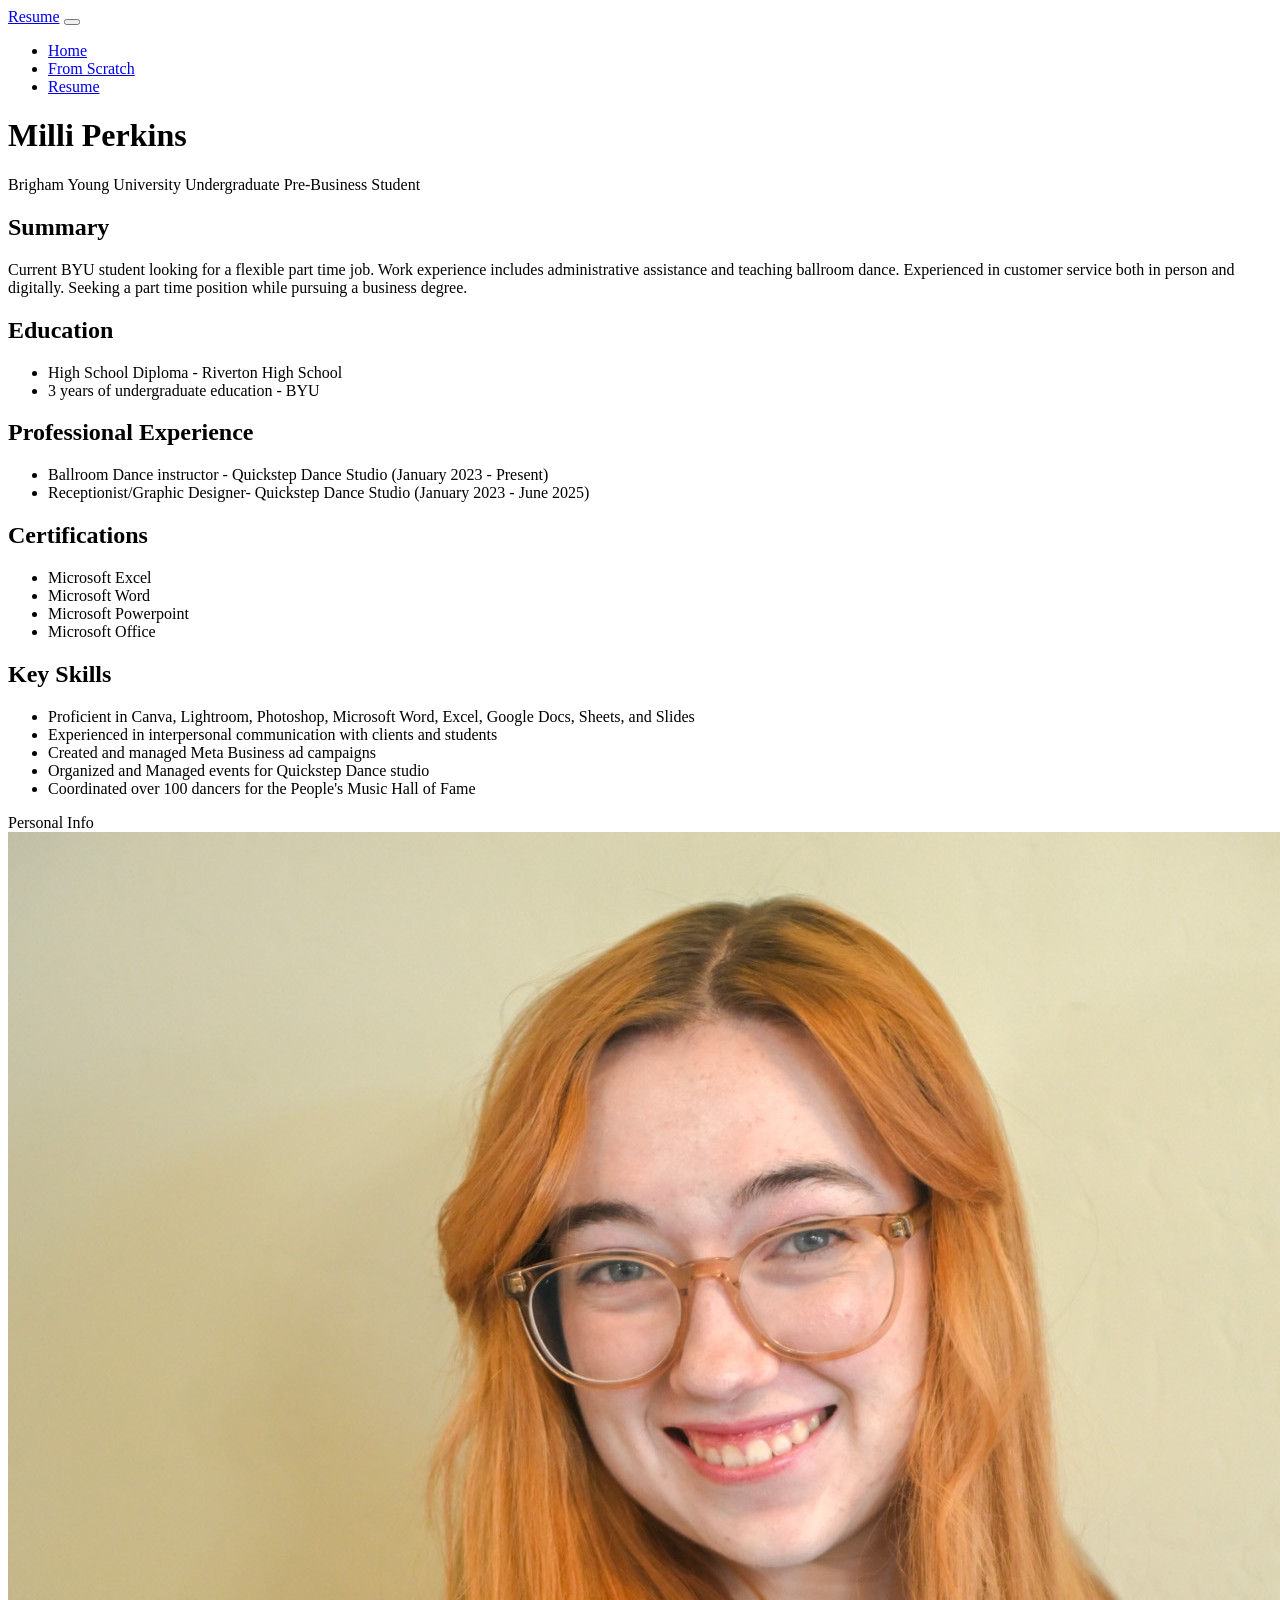
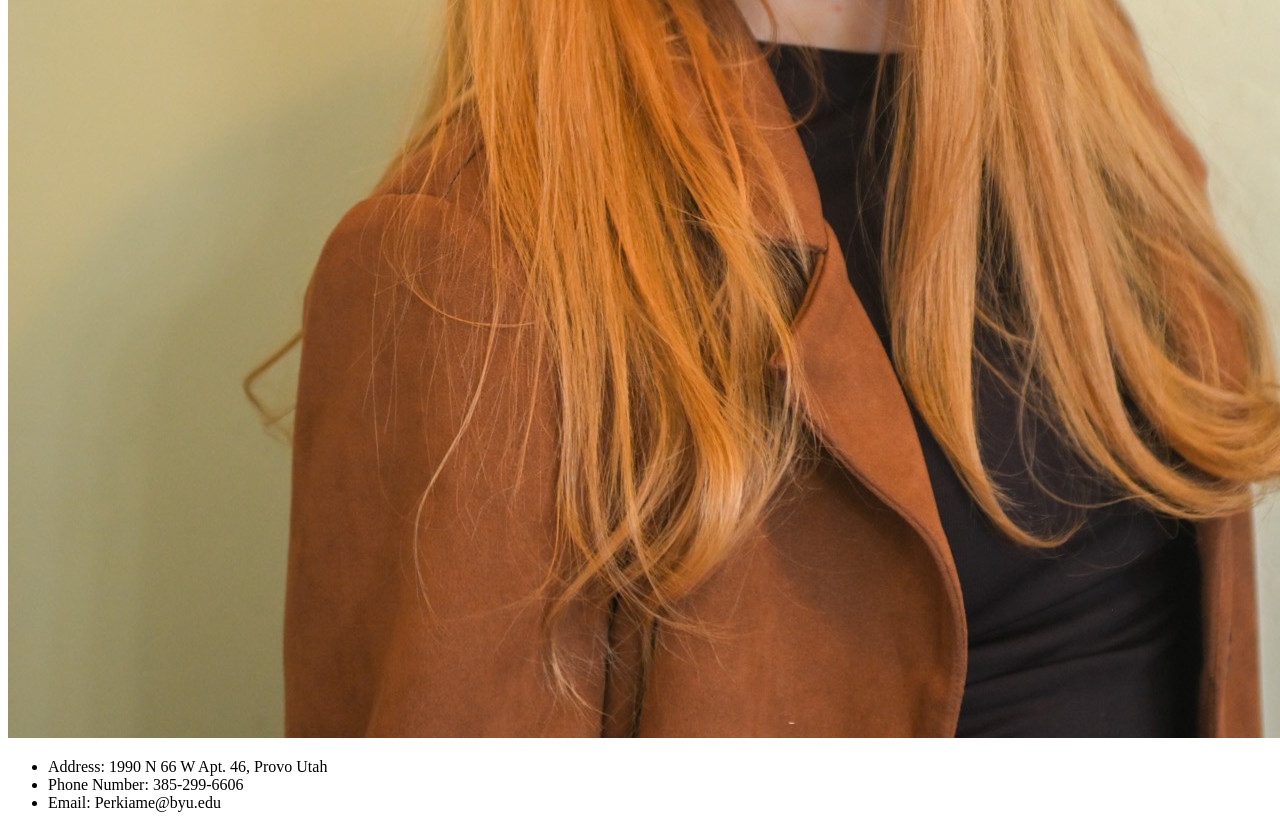
==== Html/Resume.html @ 8f8da2d8 "Add files via upload" ====
<!DOCTYPE html>
<html lang="en">
    <head>
        <meta charset="utf-8" />
        <meta name="viewport" content="width=device-width, initial-scale=1, shrink-to-fit=no" />
        <meta name="description" content="" />
        <meta name="author" content="" />
        <title>Resume</title>
        <!-- Favicon-->
        <link rel="icon" type="image/x-icon" href="assets/favicon.ico" />
        <!-- Core theme CSS (includes Bootstrap)-->
        <link href="../ResumeBootstrap/css/styles.css" rel="stylesheet" />
    </head>
    <body>
        <!-- Responsive navbar-->
        <nav class="navbar navbar-expand-lg navbar-dark bg-dark">
            <div class="container">
                <a class="navbar-brand" href="#!">Resume</a>
                <button class="navbar-toggler" type="button" data-bs-toggle="collapse" data-bs-target="#navbarSupportedContent" aria-controls="navbarSupportedContent" aria-expanded="false" aria-label="Toggle navigation"><span class="navbar-toggler-icon"></span></button>
                <div class="collapse navbar-collapse" id="navbarSupportedContent">
                    <ul class="navbar-nav ms-auto mb-2 mb-lg-0">
                        <li class="nav-item"><a class="nav-link" href="../index.html">Home</a></li>
                        <li class="nav-item"><a class="nav-link" href="FromScatch.html">From Scratch</a></li>
                        <li class="nav-item"><a class="nav-link active" aria-current="page" href="#">Resume</a></li>
                    </ul>
                </div>
            </div>
        </nav>
        <!-- Page header with logo and tagline-->
        <header class="py-5 bg-light border-bottom mb-4">
            <div class="container">
                <div class="text-center my-5">
                    <h1 class="fw-bolder">Milli Perkins</h1>
                    <p class="lead mb-0">Brigham Young University Undergraduate Pre-Business Student</p>
                </div>
            </div>
        </header>
        <!-- Page content-->
        <div class="container">
            <div class="row">
                <!-- Blog entries-->
                <div class="col-lg-8">
                    <!-- Featured blog post-->
                    <div class="card mb-4">
                       <div class="card-body">
                            <h2 class="card-title">Summary</h2>
                            <p class="card-text">Current BYU student looking for a flexible part time job. Work experience includes administrative assistance and teaching ballroom dance. Experienced in customer service both in person and digitally. Seeking a part time position while pursuing a business degree.</p>
                        </div>
                    </div>
                    <!-- Nested row for non-featured blog posts-->
                    <div class="row">
                        <div class="col-lg-6">
                            <!-- Blog post-->
                            <div class="card mb-4">
                                <div class="card-body">
                                    <h2 class="card-title h4">Education</h2>
                                    <p class="card-text">
                                        <ul>
                                            <li>High School Diploma - Riverton High School</li>
                                            <li>3 years of undergraduate education - BYU</li>
                                        </ul>
                                    </p>
                                </div>
                            </div>
                            <!-- Blog post-->
                            <div class="card mb-4">
                                <div class="card-body">
                                    <h2 class="card-title h4">Professional Experience</h2>
                                    <p class="card-text">
                                        <ul>
                                            <li>Ballroom Dance instructor - Quickstep Dance Studio (January 2023 - Present)</li>
                                            <li>Receptionist/Graphic Designer- Quickstep Dance Studio (January 2023 - June 2025)</li>
                                        </ul>
                                    </p>
                                </div>
                            </div>
                        </div>
                        <div class="col-lg-6">
                            <!-- Blog post-->
                            <div class="card mb-4">
                                <div class="card-body">
                                    <h2 class="card-title h4">Certifications</h2>
                                    <p class="card-text">
                                        <ul>
                                            <li>Microsoft Excel</li>
                                            <li>Microsoft Word</li>
                                            <li>Microsoft Powerpoint</li>
                                            <li>Microsoft Office</li>
                                        </ul>
                                    </p>
                                 </div>
                            </div>
                            <!-- Blog post-->
                            <div class="card mb-4">
                                <div class="card-body">
                                    <h2 class="card-title h4">Key Skills</h2>
                                     <p class="card-text">
                                        <ul>
                                            <li>Proficient in Canva, Lightroom, Photoshop, Microsoft Word, Excel, Google Docs, Sheets, and Slides</li>
                                            <li>Experienced in interpersonal communication with clients and students </li>
                                            <li>Created and managed Meta Business ad campaigns</li>
                                            <li>Organized and Managed events for Quickstep Dance studio</li>
                                            <li>Coordinated over 100 dancers for the People's Music Hall of Fame</li>
                                        </ul>
                                    </p>
                                </div>
                            </div>
                        </div>
                    </div>
                </div>
                <!-- Side widgets-->
                <div class="col-lg-4">
                 <!-- Side widget-->
                    <div class="card mb-4">
                        <div class="card-header">Personal Info</div>
                        <div class="card-body">
                             <img class="card-img-top" src="../Resumebootstrap/assets/DSC_4465-2.jpg" alt="..." />
                        </div>

                    <!-- Side widget--> 
                    <div class="card mb-4">
                        <div class="card-body">
                            <ul>
                                <li>Address: 1990 N 66 W Apt. 46, Provo Utah </li>
                                <li>Phone Number: 385-299-6606</li>
                                <li>Email: Perkiame@byu.edu</li>
                            </ul>
                        </div>
                    </div>
                </div>

        <!-- Bootstrap core JS-->
        <script src="https://cdn.jsdelivr.net/npm/bootstrap@5.2.3/dist/js/bootstrap.bundle.min.js"></script>
        <!-- Core theme JS-->
        <script src="js/scripts.js"></script>
    </body>
</html>
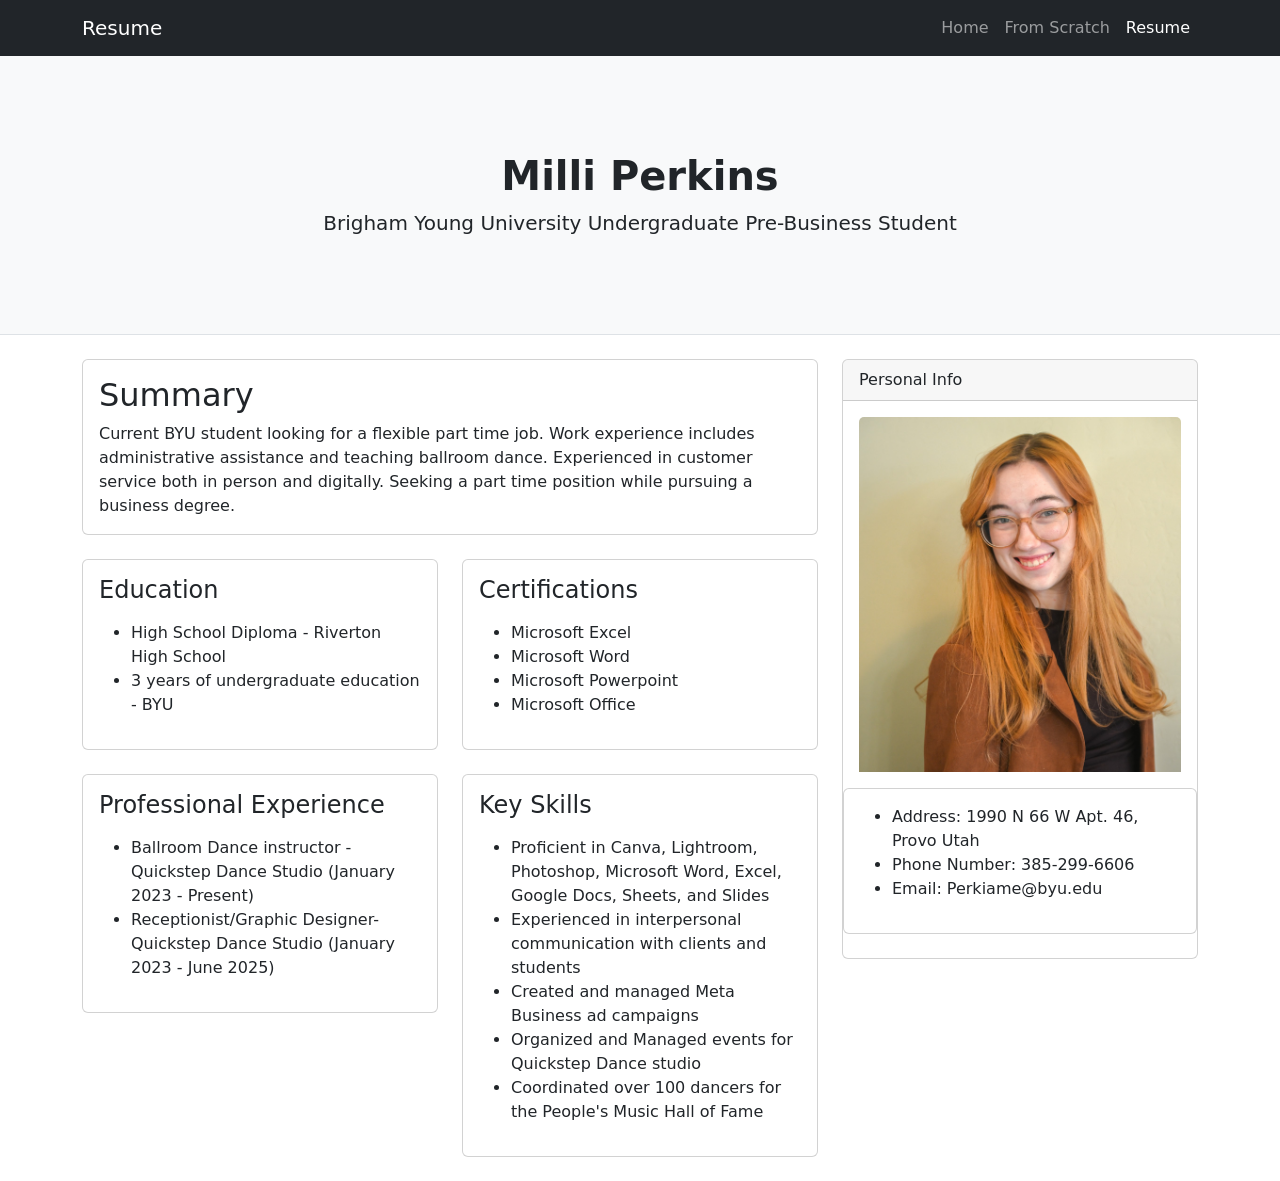
==== commit 6d503208: "Update Resume.html" ====
--- a/Html/Resume.html
+++ b/Html/Resume.html
@@ -9,7 +9,7 @@
         <!-- Favicon-->
         <link rel="icon" type="image/x-icon" href="assets/favicon.ico" />
         <!-- Core theme CSS (includes Bootstrap)-->
-        <link href="../ResumeBootstrap/css/styles.css" rel="stylesheet" />
+        <link href="../Resumebootstrap/css/styles.css" rel="stylesheet" />
     </head>
     <body>
         <!-- Responsive navbar-->
